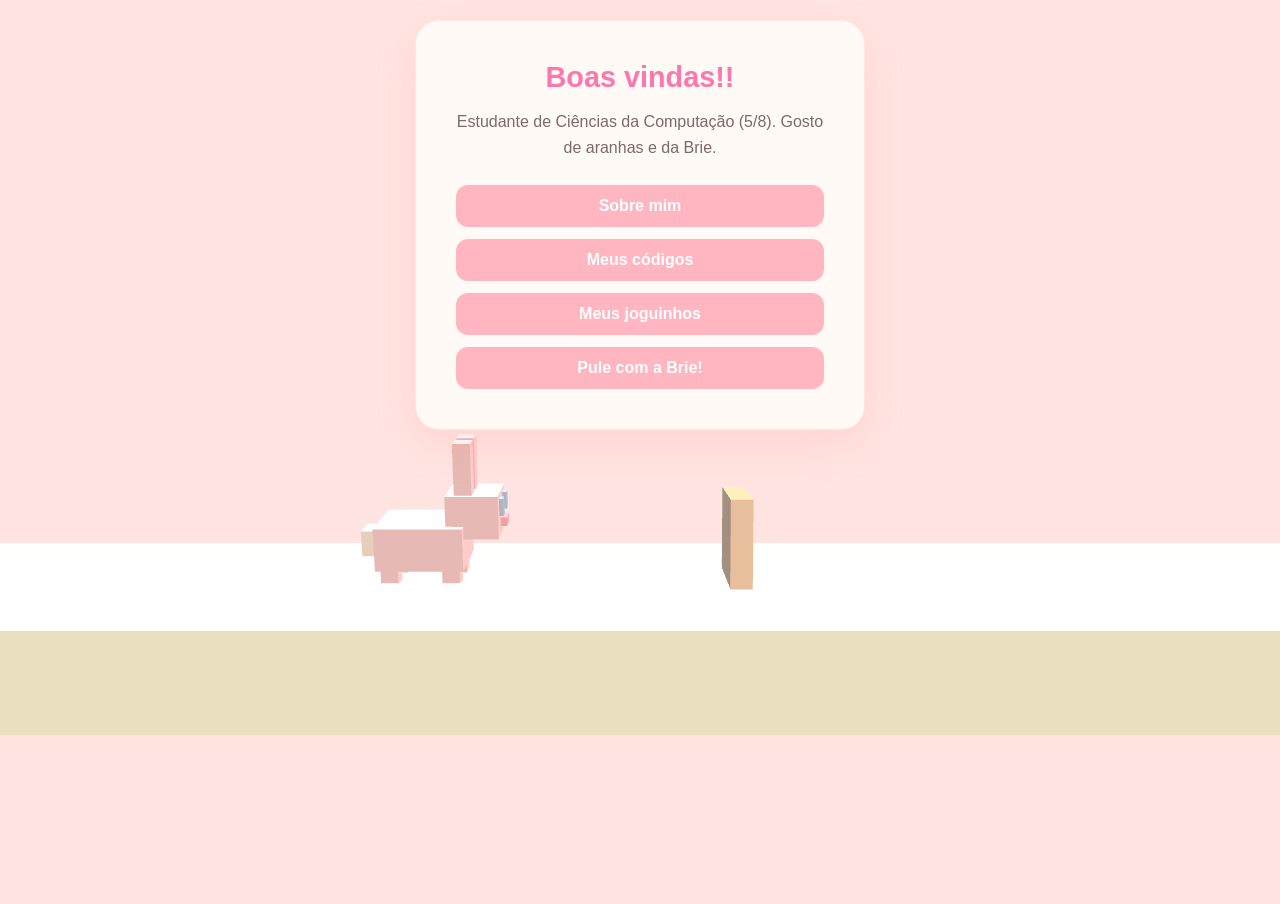
==== index.html @ af581fb8 "add projeto inicial" ====
<!doctype html>
<html lang="pt-BR">
<head>
    <meta charset="utf-8">
    <title>🥕 hooowdy!! </title>
    <link rel="stylesheet" href="css/style.css">
</head>
<body onload="trocarView('home')">

<div id="ui-layer">
    <div id="home" class="view">
        <div class="card">
            <h1>Boas vindas!!</h1>
            <p class="bio">Estudante de Ciências da Computação (5/8). Gosto de aranhas e da Brie.</p>
            <div class="links">
                <button onclick="trocarView('sobre')" class="link-btn">Sobre mim</button>
                <a href="https://github.com/jessicroche" class="link-btn" target="_blank">Meus códigos</a>
                <a href="https://steamcommunity.com/id/2huaddicted/" class="link-btn" target="_blank">Meus joguinhos</a>
                <a href="brie.html" class="link-btn">Pule com a Brie!</a>
            </div>
        </div>
    </div>

    <div id="sobre" class="view">
        <div class="card">
            <h1>deixa de ser fofoqueiro</h1>
            <p class="bio" style="text-align: left;">
                ✨ <strong>eu falo(PORT), hablo(SPA), speako(EN) e tento parlar(FR)</strong><br><br>
                🔇 tô quase sempre de mau humor <strong>geralmente por causa de barulho</strong><br><br>
                🐰 tenho uma coelhinha chamada <strong>Brie</strong> que decide o horário que eu acordo<br><br>
                🕷️ minhas aranhas favoritas são as <strong>wolf spiders</strong> e as <strong>jumping spiders</strong> (o arthur não me deixa ter nenhuma)
            </p>
            <button onclick="trocarView('home')" class="link-btn">Voltar</button>
        </div>
    </div>
</div>

<div id="ThreeJS"></div>

<script src="js/Three.js"></script>
<script src="js/Detector.js"></script>
<script src="js/ui.js"></script>
<script src="js/game.js"></script>

</body>
</html>
---- css/style.css ----
.view { 
    display: none;
    width: 100%; 
    justify-content: center; 
    position: absolute;
    top: 20px;
    z-index: 10;
}
* { margin: 0; padding: 0; box-sizing: border-box; font-family: 'Segoe UI', sans-serif; }

body { overflow: hidden; background-color: #ffe4e1; } 

#ThreeJS { 
    position: absolute; 
    left: 0; 
    top: 0; 
    width: 100%; 
    height: 100%; 
}

#back-btn { 
    position: fixed; 
    top: 20px; 
    left: 20px; 
    z-index: 100; 
    font-family: sans-serif; 
    text-decoration: none; 
    background: rgba(255, 255, 255, 0.7); 
    padding: 10px 15px;
    border-radius: 10px; 
    color: #5a4a4a; 
    font-weight: bold;
}

#ui-layer {
    position: absolute; 
    left: 0; 
    top: 20px; 
    width: 100%; 
    pointer-events: none;
}

.view { 
    display: none;
    width: 100%; 
    justify-content: center; 
    position: absolute;
    top: 0;
}

.card {
    background: #fffaf5; 
    border: 1px solid rgba(255, 200, 200, 0.4);
    border-radius: 24px;
    padding: 40px;
    width: 90%;
    max-width: 450px;
    text-align: center;
    box-shadow: 0 15px 40px rgba(255, 150, 150, 0.2);
    pointer-events: auto;
    color: #5a4a4a;
}

h1 { font-size: 1.8rem; margin-bottom: 15px; color: #ff77aa; }
.bio { color: #7a6a6a; margin-bottom: 25px; line-height: 1.6; }

.links { display: flex; flex-direction: column; gap: 12px; }
.link-btn {
    background: #ffb6c1; 
    color: #fff; 
    text-decoration: none;
    padding: 12px; 
    border-radius: 12px; 
    font-weight: 600;
    transition: all 0.3s ease; 
    display: block;
    cursor: pointer;
    border: none;
    font-size: 1rem;
}
.link-btn:hover { background: #ff77aa; transform: translateY(-3px); }

#gameOverCard {
    display: none; 
    position: fixed;
    top: 50%;
    left: 50%;
    transform: translate(-50%, -50%);
    width: 90%;
    text-align: center;
}

.gameOver-card h2 { 
    color: #ff5599; 
    margin-bottom: 10px; 
}

.gameOver-card .link-btn {
    width: 100%;
    max-width: 200px;
    margin: 20px auto 0 auto;
    display: block;
}
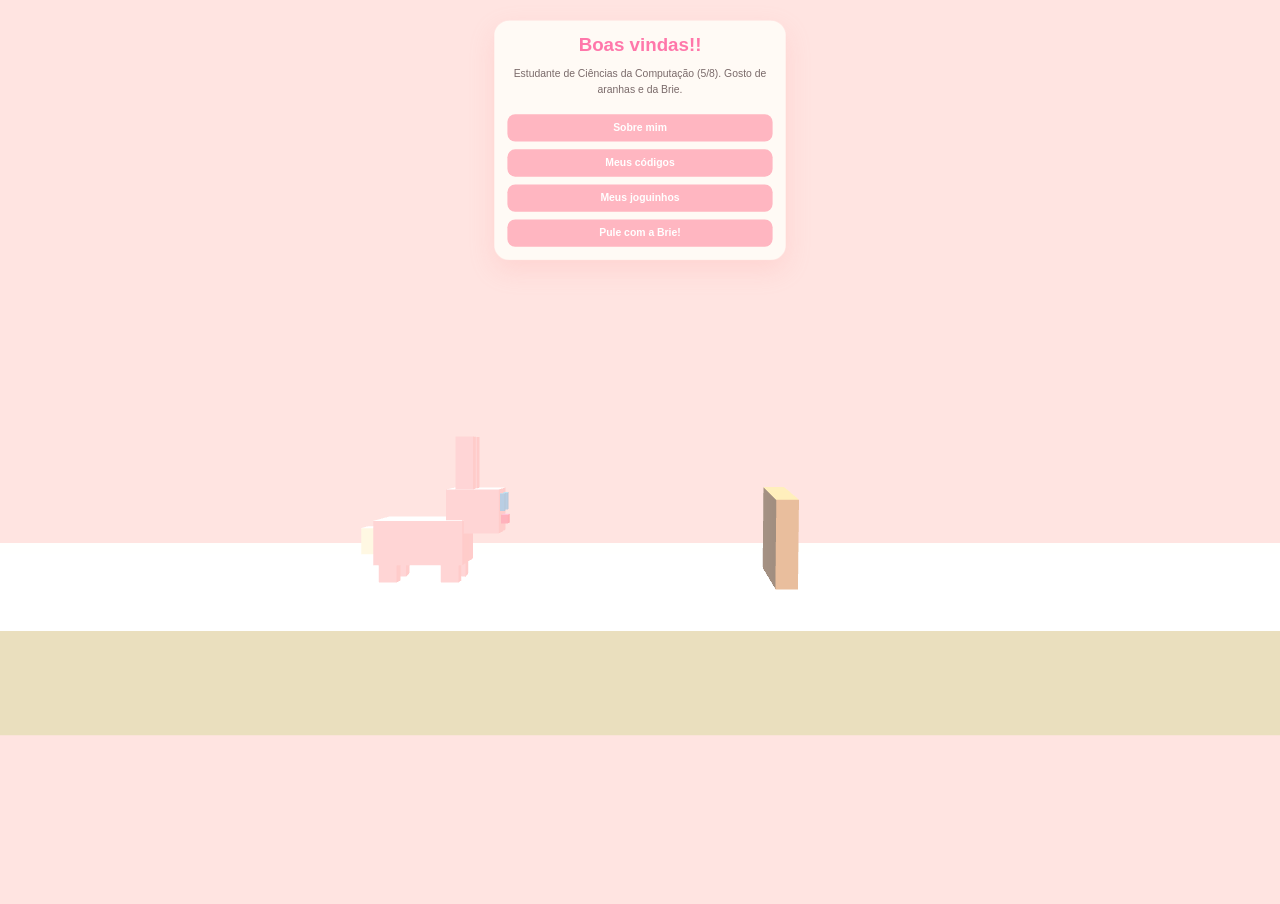
==== commit c0f696e6: "add tratamento de escala" ====
--- a/index.html
+++ b/index.html
@@ -4,6 +4,7 @@
     <meta charset="utf-8">
     <title>🥕 hooowdy!! </title>
     <link rel="stylesheet" href="css/style.css">
+    <meta name="viewport" content="width=device-width, initial-scale=1.0">
 </head>
 <body onload="trocarView('home')">
 
--- a/css/style.css
+++ b/css/style.css
@@ -52,13 +52,15 @@
     background: #fffaf5; 
     border: 1px solid rgba(255, 200, 200, 0.4);
     border-radius: 24px;
-    padding: 40px;
-    width: 90%;
+    padding: 20px;
+    width: 60%; 
     max-width: 450px;
     text-align: center;
     box-shadow: 0 15px 40px rgba(255, 150, 150, 0.2);
     pointer-events: auto;
     color: #5a4a4a;
+    transform: scale(0.65); 
+    transform-origin: top center;
 }
 
 h1 { font-size: 1.8rem; margin-bottom: 15px; color: #ff77aa; }
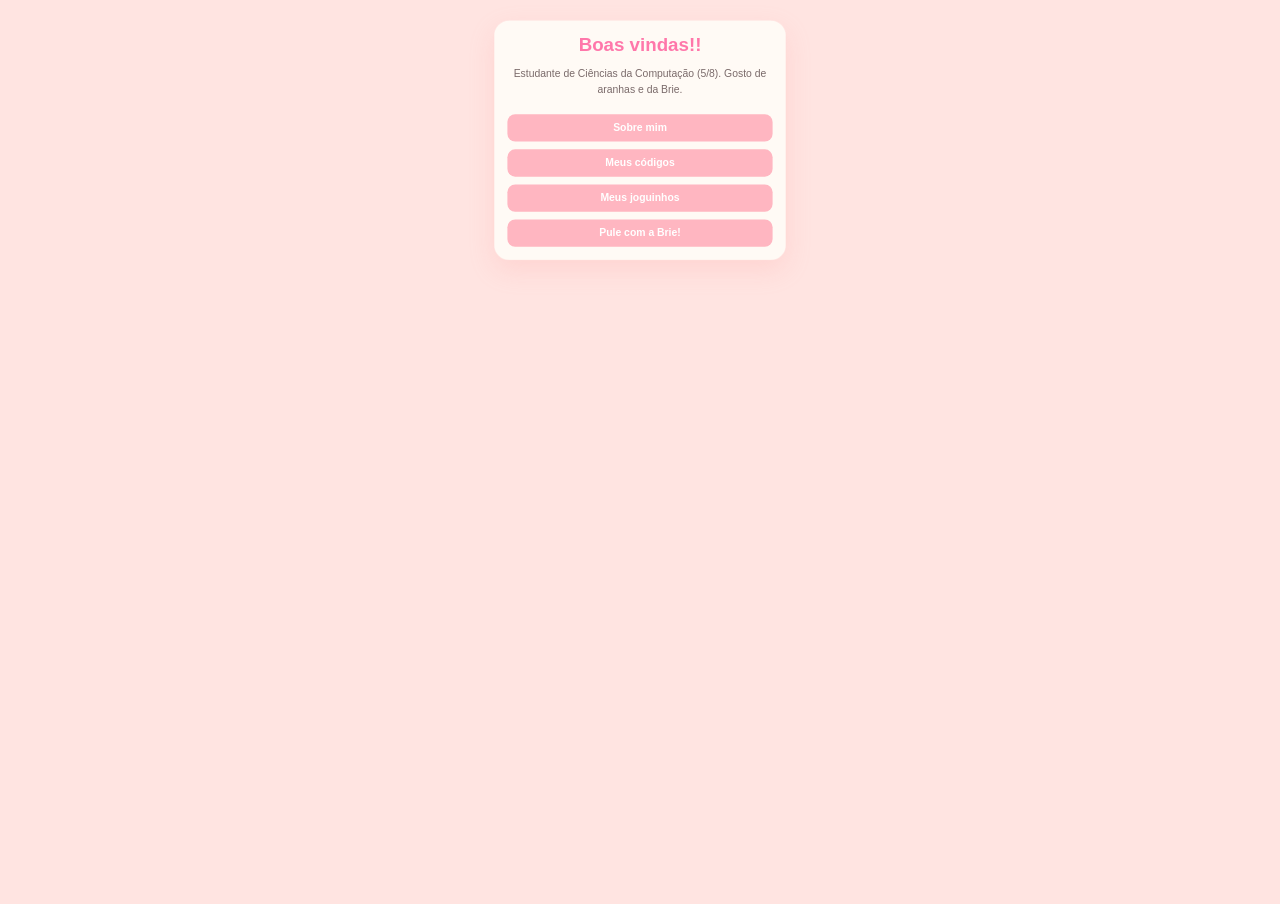
==== commit da67249c: "importando novos arquivos js" ====
--- a/index.html
+++ b/index.html
@@ -41,6 +41,8 @@
 <script src="js/Three.js"></script>
 <script src="js/Detector.js"></script>
 <script src="js/ui.js"></script>
+<script src="js/brie.js"></script>
+<script src="js/cenario.js"></script>
 <script src="js/game.js"></script>
 
 </body>
--- a/css/style.css
+++ b/css/style.css
@@ -1,7 +1,8 @@
 .view { 
     display: none;
     width: 100%; 
-    justify-content: center; 
+    justify-content: center;
+    align-items: center;
     position: absolute;
     top: 20px;
     z-index: 10;
@@ -102,4 +103,17 @@
     max-width: 200px;
     margin: 20px auto 0 auto;
     display: block;
+}
+
+#scoreBoard {
+    position: fixed;
+    top: 20px;
+    right: 20px;
+    z-index: 100;
+    font-family: 'Segoe UI', sans-serif;
+    background: rgba(255, 255, 255, 0.8);
+    padding: 10px 20px;
+    border-radius: 12px;
+    color: #ffaa00;
+    pointer-events: none;
 }
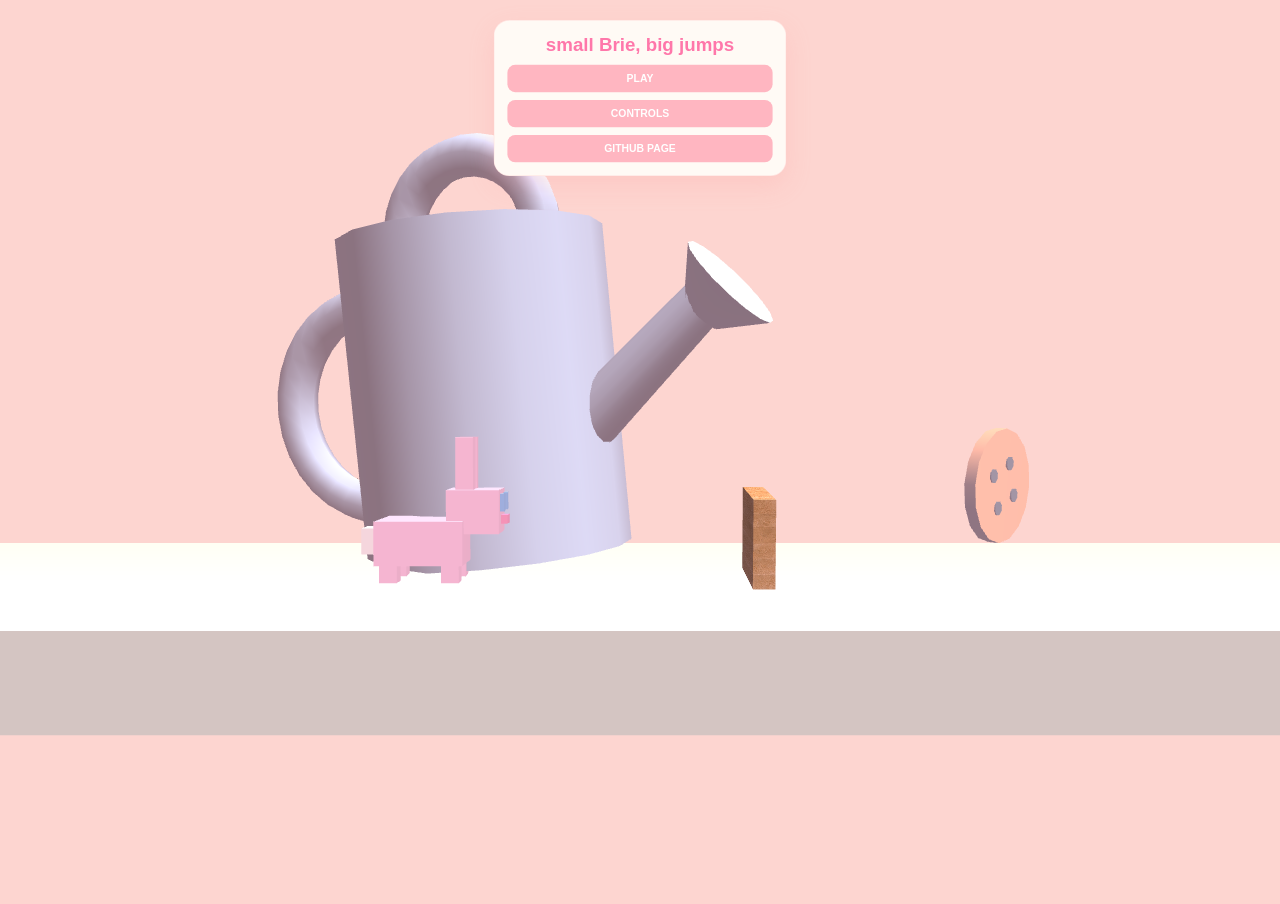
==== commit a9089fa6: "criacao de uma tela inicial do mini game" ====
--- a/index.html
+++ b/index.html
@@ -2,7 +2,7 @@
 <html lang="pt-BR">
 <head>
     <meta charset="utf-8">
-    <title>🥕 hooowdy!! </title>
+    <title>🥕 running brie </title>
     <link rel="stylesheet" href="css/style.css">
     <meta name="viewport" content="width=device-width, initial-scale=1.0">
 </head>
@@ -11,27 +11,24 @@
 <div id="ui-layer">
     <div id="home" class="view">
         <div class="card">
-            <h1>Boas vindas!!</h1>
-            <p class="bio">Estudante de Ciências da Computação (5/8). Gosto de aranhas e da Brie.</p>
+            <h1>small Brie, big jumps</h1>
             <div class="links">
-                <button onclick="trocarView('sobre')" class="link-btn">Sobre mim</button>
-                <a href="https://github.com/jessicroche" class="link-btn" target="_blank">Meus códigos</a>
-                <a href="https://steamcommunity.com/id/2huaddicted/" class="link-btn" target="_blank">Meus joguinhos</a>
-                <a href="brie.html" class="link-btn">Pule com a Brie!</a>
+                <a href="brie.html" class="link-btn">PLAY</a>
+                <button onclick="trocarView('controls')" class="link-btn">CONTROLS</button>
+                <a href="https://github.com/jessicroche/jumping-brie" class="link-btn" target="_blank">GITHUB PAGE</a>
+
             </div>
         </div>
     </div>
 
-    <div id="sobre" class="view">
+    <div id="controls" class="view">
         <div class="card">
-            <h1>deixa de ser fofoqueiro</h1>
+            <h1>CONTROLS</h1>
             <p class="bio" style="text-align: left;">
-                ✨ <strong>eu falo(PORT), hablo(SPA), speako(EN) e tento parlar(FR)</strong><br><br>
-                🔇 tô quase sempre de mau humor <strong>geralmente por causa de barulho</strong><br><br>
-                🐰 tenho uma coelhinha chamada <strong>Brie</strong> que decide o horário que eu acordo<br><br>
-                🕷️ minhas aranhas favoritas são as <strong>wolf spiders</strong> e as <strong>jumping spiders</strong> (o arthur não me deixa ter nenhuma)
+                <strong>JUMP</strong> - [ W ] [ ↑ ] [ SPACE ] <br>
+                <strong>CROUCH</strong> - [ S ] [ ↓ ] [ SHIFT ] <br>
             </p>
-            <button onclick="trocarView('home')" class="link-btn">Voltar</button>
+            <button onclick="trocarView('home')" class="link-btn">Back</button>
         </div>
     </div>
 </div>
--- a/css/style.css
+++ b/css/style.css
@@ -9,7 +9,7 @@
 }
 * { margin: 0; padding: 0; box-sizing: border-box; font-family: 'Segoe UI', sans-serif; }
 
-body { overflow: hidden; background-color: #ffe4e1; } 
+body { overflow: hidden; background-color: #fdd5d0; } 
 
 #ThreeJS { 
     position: absolute; 
@@ -91,6 +91,10 @@
     transform: translate(-50%, -50%);
     width: 90%;
     text-align: center;
+    justify-content: center;
+    align-items: center;
+    position: absolute;
+    top: 20%;
 }
 
 .gameOver-card h2 { 
